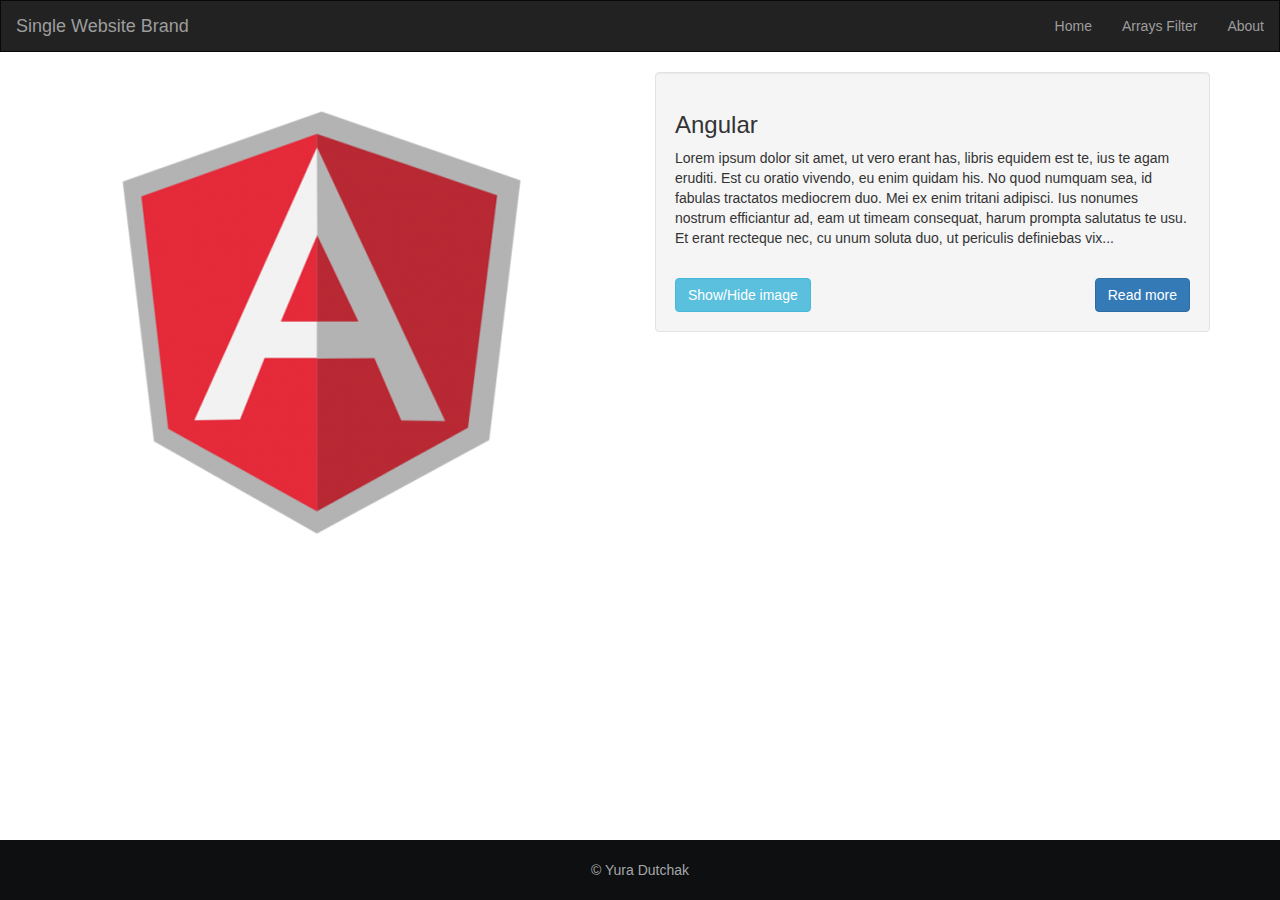
==== index.html @ 6c658f84 "Signed-off-by: Yura <yura61388@gmail.com>" ====
<!DOCTYPE html>
<html lang="en">
<head>
    <meta charset="UTF-8">
    <title>Single Website</title>
    <link rel="stylesheet" href="lib/bootstrap/bootstrap.min.css"/>
    <link rel="stylesheet" href="app.css"/>
</head>
<body ng-app="app">

<header app-header></header>

<div class="container">
    <div ui-view></div>
</div>

<app-footer></app-footer>

<script src="lib/jquery/jquery.min.js"></script>
<script src="lib/bootstrap/bootstrap.min.js"></script>
<script src="lib/angular/angular.min.js"></script>
<script src="lib/angular/angular-ui-router.min.js"></script>
<script src="app.js"></script>
<script src="header/header.directive.js"></script>
<script src="footer/footer.directive.js"></script>
<script src="home/home.controller.js"></script>
<script src="about/about.controller.js"></script>
<script src="arraysFilter/arraysFilter.Controller.js"></script>
<script src="home/home.details.controller.js"></script>

</body>
</html>
---- app.css ----
.navbar-inverse {
    border-radius:0;
}
html {
    min-height: 100%;
    position: relative;
}
body {
    margin-bottom: 60px;
}
footer {
    text-align: center;
    background: #0e0f10;
    position: absolute;
    bottom: 0;
    width: 100%;
    height: 60px;
}
footer p {
    color: #a4a7ab;
    padding-top: 20px;
}
.btn-primary{
    float: right;
}
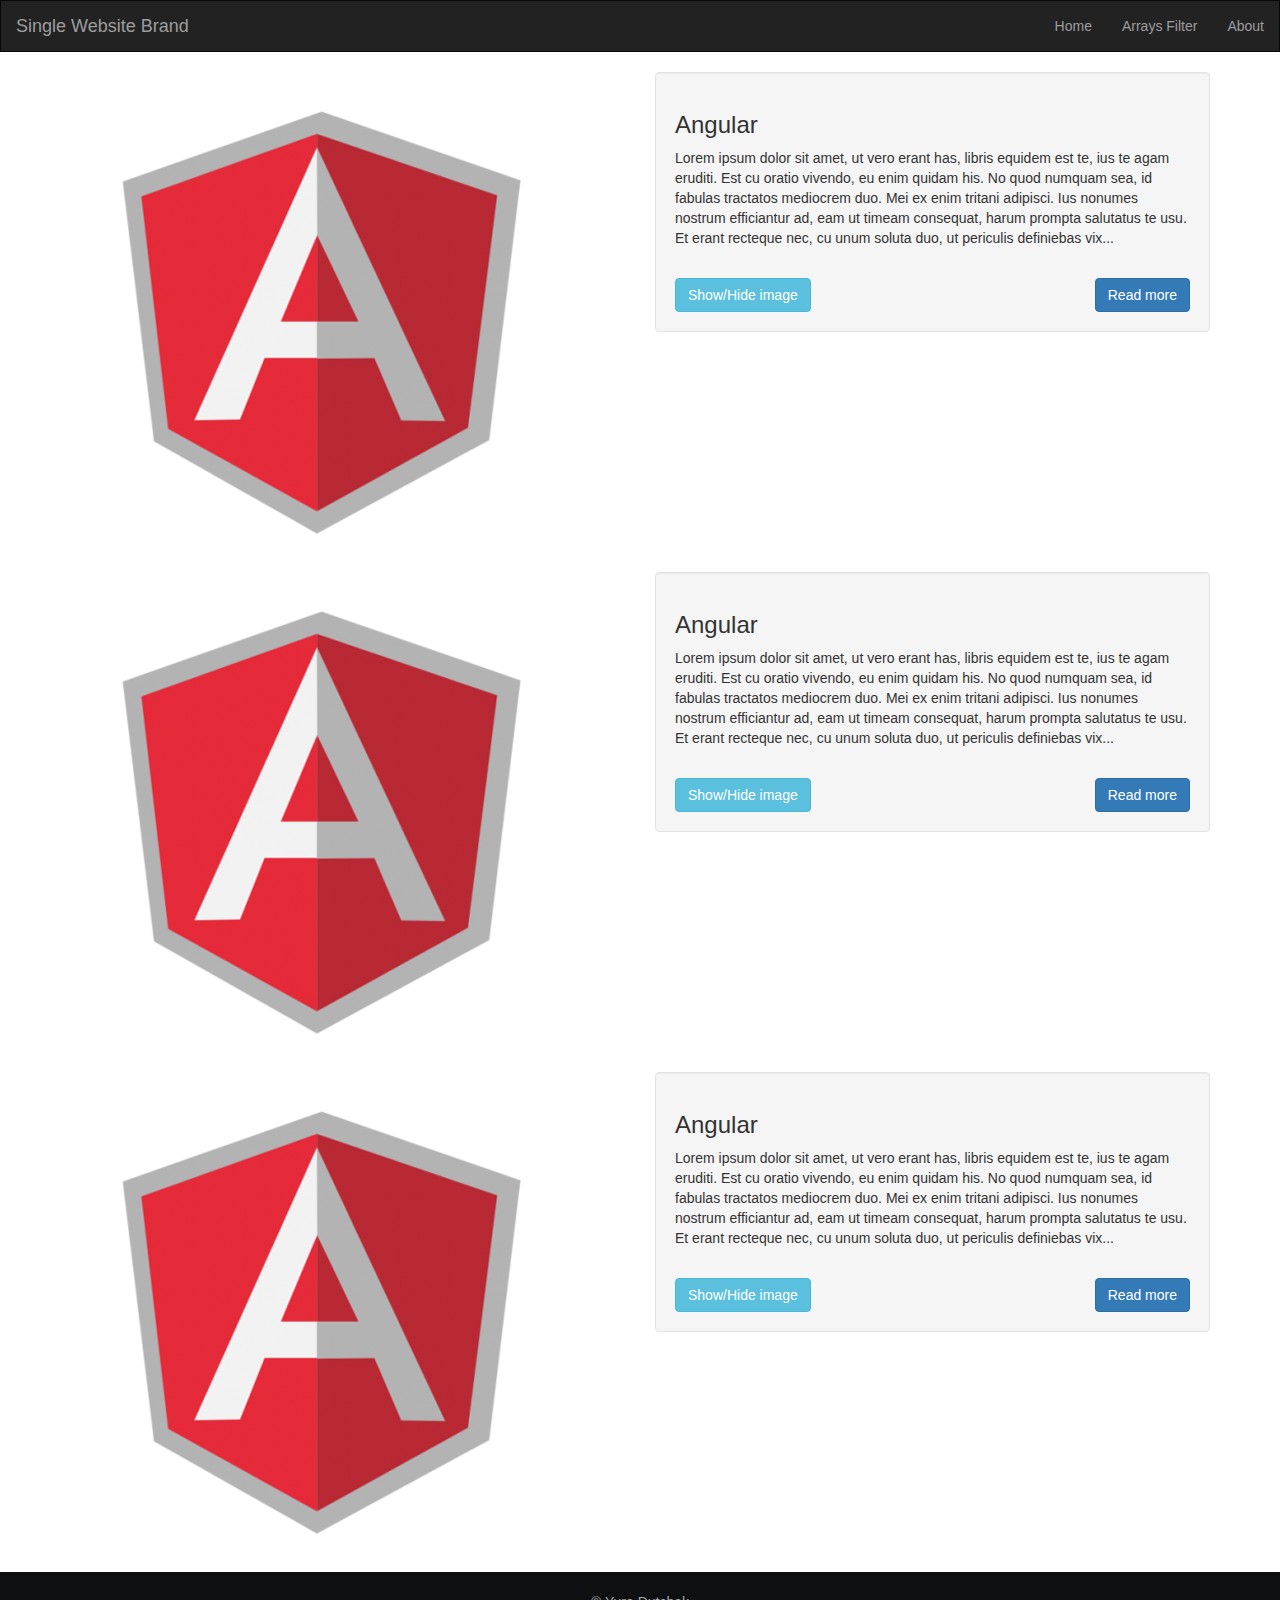
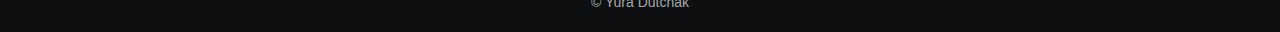
==== commit f1156e2b: "Yura" ====
--- a/index.html
+++ b/index.html
@@ -2,7 +2,7 @@
 <html lang="en">
 <head>
     <meta charset="UTF-8">
-    <title>Single Website</title>
+    <title>Single WebApplication</title>
     <link rel="stylesheet" href="lib/bootstrap/bootstrap.min.css"/>
     <link rel="stylesheet" href="app.css"/>
 </head>
@@ -12,12 +12,12 @@
 
 <div class="container">
     <div ui-view></div>
+    <div ui-view></div>
+    <div ui-view></div>
 </div>
 
 <app-footer></app-footer>
 
-<script src="lib/jquery/jquery.min.js"></script>
-<script src="lib/bootstrap/bootstrap.min.js"></script>
 <script src="lib/angular/angular.min.js"></script>
 <script src="lib/angular/angular-ui-router.min.js"></script>
 <script src="app.js"></script>
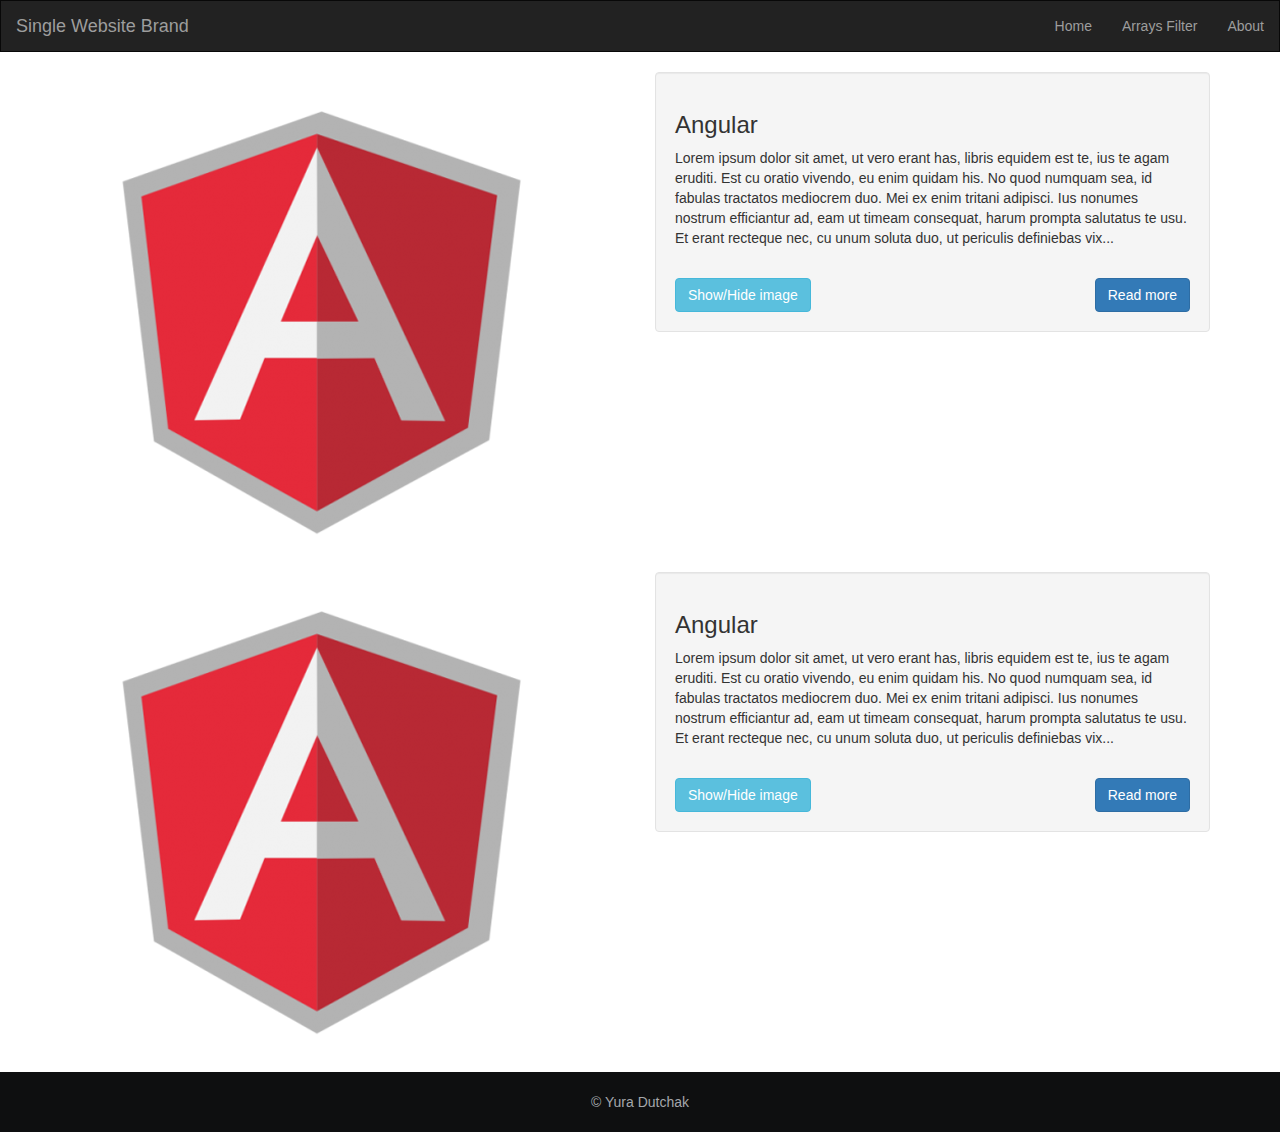
==== commit 6f1b5f26: "Yura" ====
--- a/index.html
+++ b/index.html
@@ -11,7 +11,6 @@
 <header app-header></header>
 
 <div class="container">
-    <div ui-view></div>
     <div ui-view></div>
     <div ui-view></div>
 </div>
